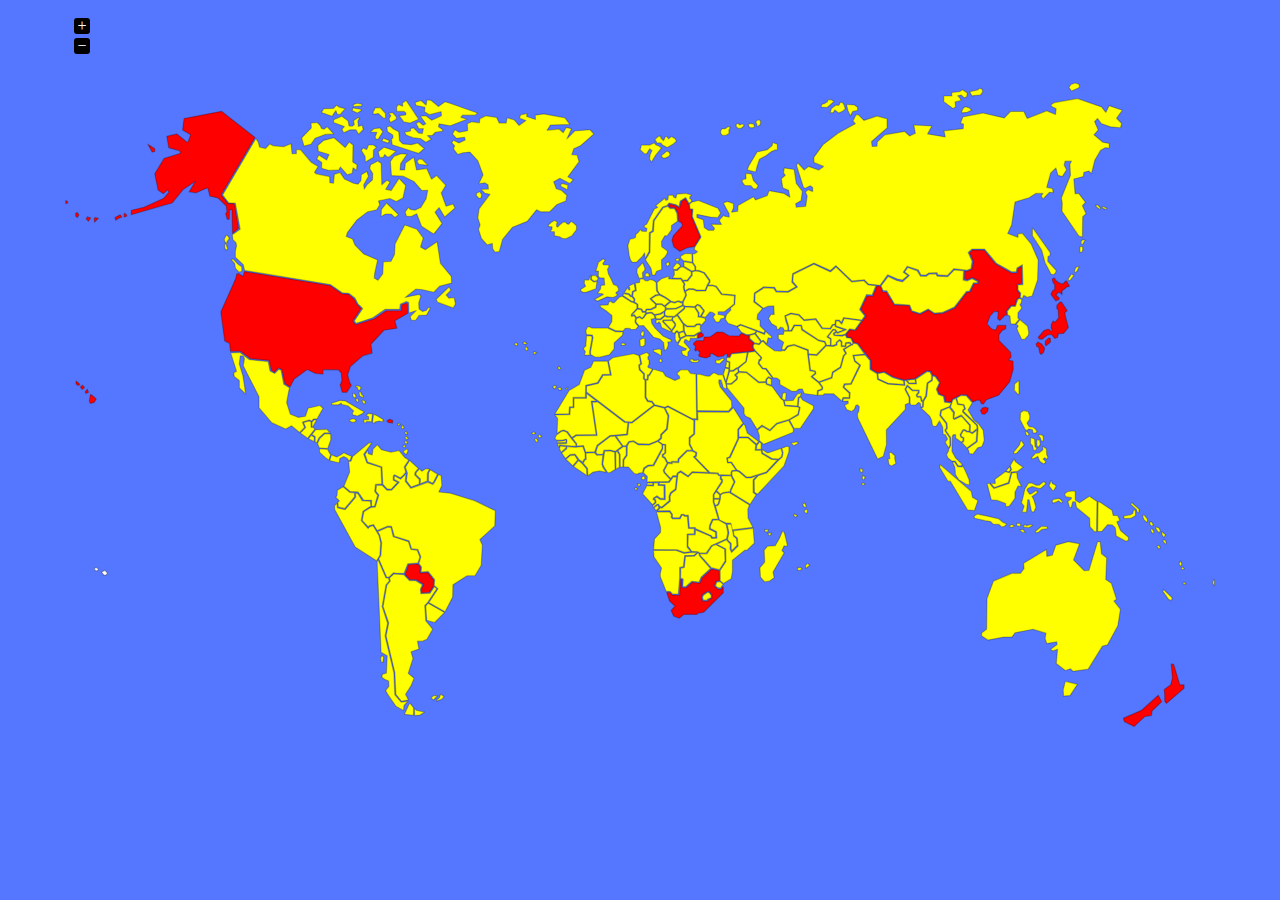
==== index.html @ 77b35cb3 "Change title" ====
<?xml version="1.0" encoding="UTF-8"?>
<!DOCTYPE html PUBLIC "-//W3C//DTD XHTML 1.0 Strict//EN" "http://www.w3.org/TR/xhtml1/DTD/xhtml1-strict.dtd">
<html xmlns="http://www.w3.org/1999/xhtml" xml:lang="en" lang="en">
  <head>
    <title>Barrier</title>
    <meta content="text/html; charset=utf-8" http-equiv="Content-Type">

    <link href="dist/jqvmap.css" media="screen" rel="stylesheet" type="text/css"/>

    <script type="text/javascript" src="js/jquery-1.12.0.js"></script>
    <script type="text/javascript" src="dist/jquery.vmap.js"></script>
    <script type="text/javascript" src="dist/maps/jquery.vmap.world.js" charset="utf-8"></script>
    <script type="text/javascript" src="js/newdata.js"></script>
    <script type="text/javascript" src="js/index.js"></script>
    <style>
        body {
            background-color:#5577FF;
            
        }
        #world{
        }
        a{
            text-align:center;
            margin-right:auto;
            margin-left:auto;
        }
        button{
            text-align:center;
            margin-right:auto;
            margin-left:auto;
            width:20%;
        }
        #regionbutton {
            text-align:center;
            margin-right:auto;
            margin-left:auto;
        }
        #label{
            display:none;
            font-size: 105%;
        }
        #navajo{
            display:none;
            font-size: 105%;
        }
        #vmap{
            width: 600px;
            height:400px;
            margin: 0 auto;
        }
    </style>
  </head>
  <body>
    <div id="world">
        <div id="vmap"></div>
        <div id="regionbutton">
            <a id="country" href="chattanooga.html"><button id="label"></button></a>
            <a href="navajo.html"><button id="navajo">Navajo Nation</button></a>
        </div>
    </div>
  </body>
</html>
---- dist/jqvmap.css ----
.jqvmap-label
{
	position: absolute;
	display: none;
	-webkit-border-radius: 3px;
	-moz-border-radius: 3px;
	border-radius: 3px;
	background: #292929;
	color: white;
	font-family: sans-serif, Verdana;
	font-size: smaller;
	padding: 3px;
}
.jqvmap-zoomin, .jqvmap-zoomout
{
	position: absolute;
	left: 10px;
	-webkit-border-radius: 3px;
	-moz-border-radius: 3px;
	border-radius: 3px;
	background: #000000;
	padding: 3px;
	color: white;
	width: 10px;
	height: 10px;
	cursor: pointer;
	line-height: 10px;
	text-align: center;
}
.jqvmap-zoomin
{
	top: 10px;
}
.jqvmap-zoomout
{
	top: 30px;
}
.jqvmap-region
{
  cursor: pointer;
}
.jqvmap-ajax_response
{
  width: 100%;
  height: 500px;
}
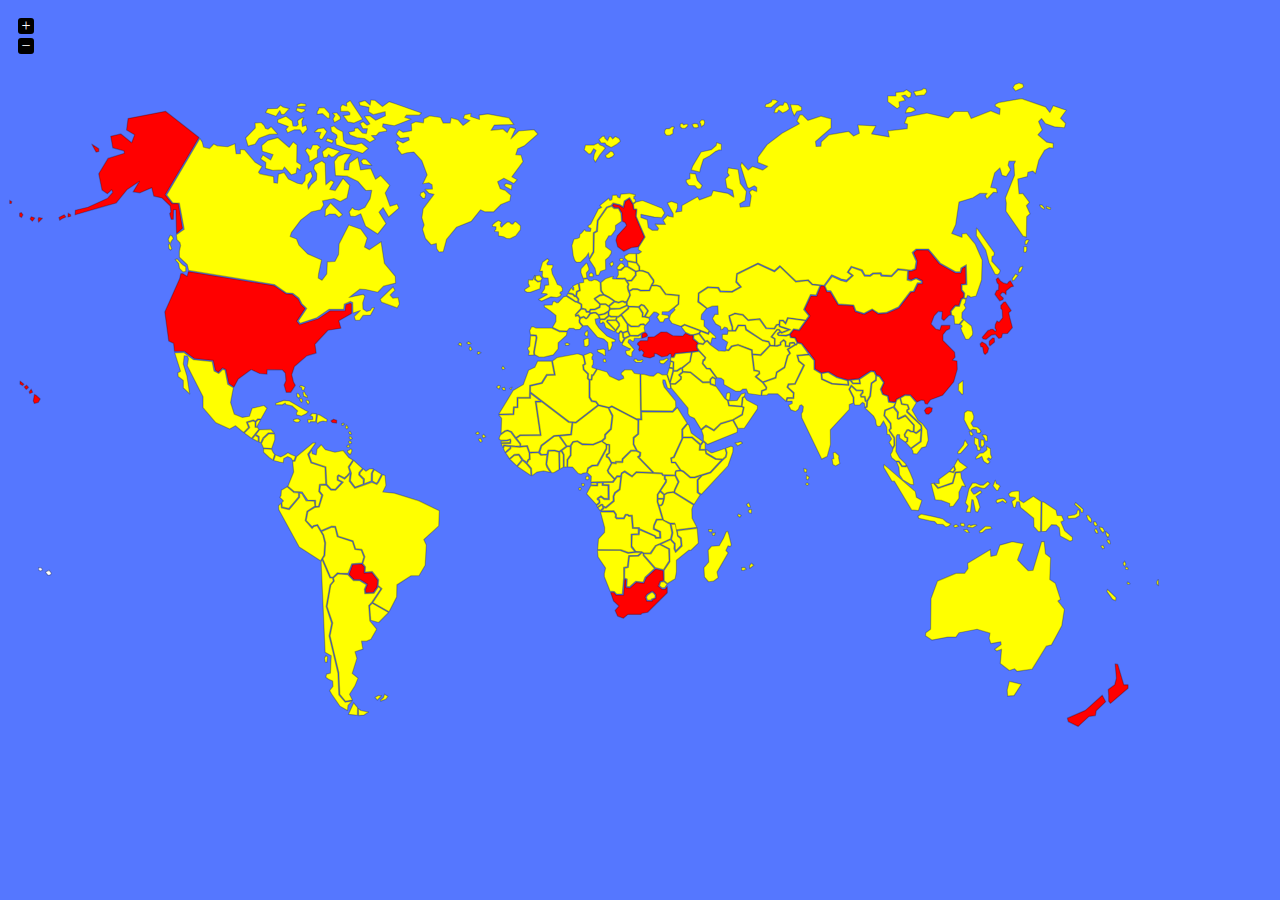
==== commit d21c7513: "Adding an about blurb" ====
--- a/index.html
+++ b/index.html
@@ -6,54 +6,45 @@
     <meta content="text/html; charset=utf-8" http-equiv="Content-Type">
 
     <link href="dist/jqvmap.css" media="screen" rel="stylesheet" type="text/css"/>
+    <link href="css/index.css" rel="stylesheet" type="text/css"/>
 
-    <script type="text/javascript" src="js/jquery-1.12.0.js"></script>
+    <script type="text/javascript" src="js/jquery-2.2.3.min.js"></script>
     <script type="text/javascript" src="dist/jquery.vmap.js"></script>
     <script type="text/javascript" src="dist/maps/jquery.vmap.world.js" charset="utf-8"></script>
     <script type="text/javascript" src="js/newdata.js"></script>
     <script type="text/javascript" src="js/index.js"></script>
-    <style>
-        body {
-            background-color:#5577FF;
-            
-        }
-        #world{
-        }
-        a{
-            text-align:center;
-            margin-right:auto;
-            margin-left:auto;
-        }
-        button{
-            text-align:center;
-            margin-right:auto;
-            margin-left:auto;
-            width:20%;
-        }
-        #regionbutton {
-            text-align:center;
-            margin-right:auto;
-            margin-left:auto;
-        }
-        #label{
-            display:none;
-            font-size: 105%;
-        }
-        #navajo{
-            display:none;
-            font-size: 105%;
-        }
-        #vmap{
-            width: 600px;
-            height:400px;
-            margin: 0 auto;
-        }
-    </style>
   </head>
   <body>
     <div id="world">
         <div id="vmap"></div>
-        <div id="regionbutton">
+        <svg version="1.0" id="about" xmlns="http://www.w3.org/2000/svg"
+        width="439.000000pt" height="444.000000pt" viewBox="0 0 439.000000 444.000000"
+        preserveAspectRatio="xMidYMid meet" display="none">
+            <title>About</title>
+            <metadata>
+            Created by potrace 1.13, written by Peter Selinger 2001-2015
+            </metadata>
+            <g transform="translate(0.000000,444.000000) scale(0.100000,-0.100000)"
+            fill="#FFFFFF" stroke="none">
+            <path d="M2025 4433 c-281 -24 -546 -98 -791 -219 -821 -405 -1308 -1282
+            -1224 -2199 88 -955 774 -1743 1705 -1959 651 -151 1363 20 1878 453 426 357
+            696 841 778 1394 21 150 26 436 9 577 -81 654 -436 1234 -977 1596 -131 88
+            -370 204 -523 254 -267 87 -589 126 -855 103z m335 -513 c576 -60 1070 -397
+            1335 -911 245 -477 257 -1038 30 -1517 -89 -187 -181 -319 -329 -470 -211
+            -216 -454 -361 -746 -445 -464 -134 -981 -51 -1385 221 -383 258 -646 661
+            -731 1117 -29 154 -27 480 4 633 101 499 404 921 840 1166 294 166 649 240
+            982 206z"/>
+            <path d="M2045 3680 c-103 -14 -186 -39 -281 -86 -220 -108 -409 -341 -469
+            -578 -22 -86 -45 -296 -45 -408 l0 -48 249 0 249 0 4 148 c10 269 73 378 261
+            451 92 35 241 41 335 12 81 -24 170 -81 207 -131 92 -125 59 -331 -68 -432
+            -29 -22 -124 -89 -213 -149 -180 -121 -222 -162 -268 -258 l-31 -66 -3 -347
+            -3 -348 244 0 245 0 4 223 4 224 32 66 c37 75 82 119 198 191 241 151 369 305
+            421 506 22 86 22 261 -1 354 -61 254 -238 464 -497 592 -152 75 -383 109 -574
+            84z"/>
+            <path d="M1970 985 l0 -255 250 0 250 0 0 255 0 255 -250 0 -250 0 0 -255z"/>
+            </g>
+        </svg>
+        <div onclick="incCount()" id="regionbutton">
             <a id="country" href="chattanooga.html"><button id="label"></button></a>
             <a href="navajo.html"><button id="navajo">Navajo Nation</button></a>
         </div>
--- a/css/index.css
+++ b/css/index.css
@@ -0,0 +1,40 @@
+body {
+    background-color:#5577FF;            
+}
+a{
+    text-align:center;
+    margin-right:auto;
+    margin-left:auto;
+}
+button{
+    text-align:center;
+    margin-right:auto;
+    margin-left:auto;
+    width:20%;
+}
+#regionbutton {
+    text-align:center;
+    margin-right:auto;
+    margin-left:auto;
+}
+#label{
+    display:none;
+    font-size: 105%;
+}
+#navajo{
+    display:none;
+    font-size: 105%;
+}
+#vmap{
+    width: 600px;
+    height:400px;
+    margin: 0 auto;
+    display:inline-block;
+}
+#about{
+    width:5%;
+    height:5%;
+    float:right;
+    display: none;
+    margin-top: 5%;
+}